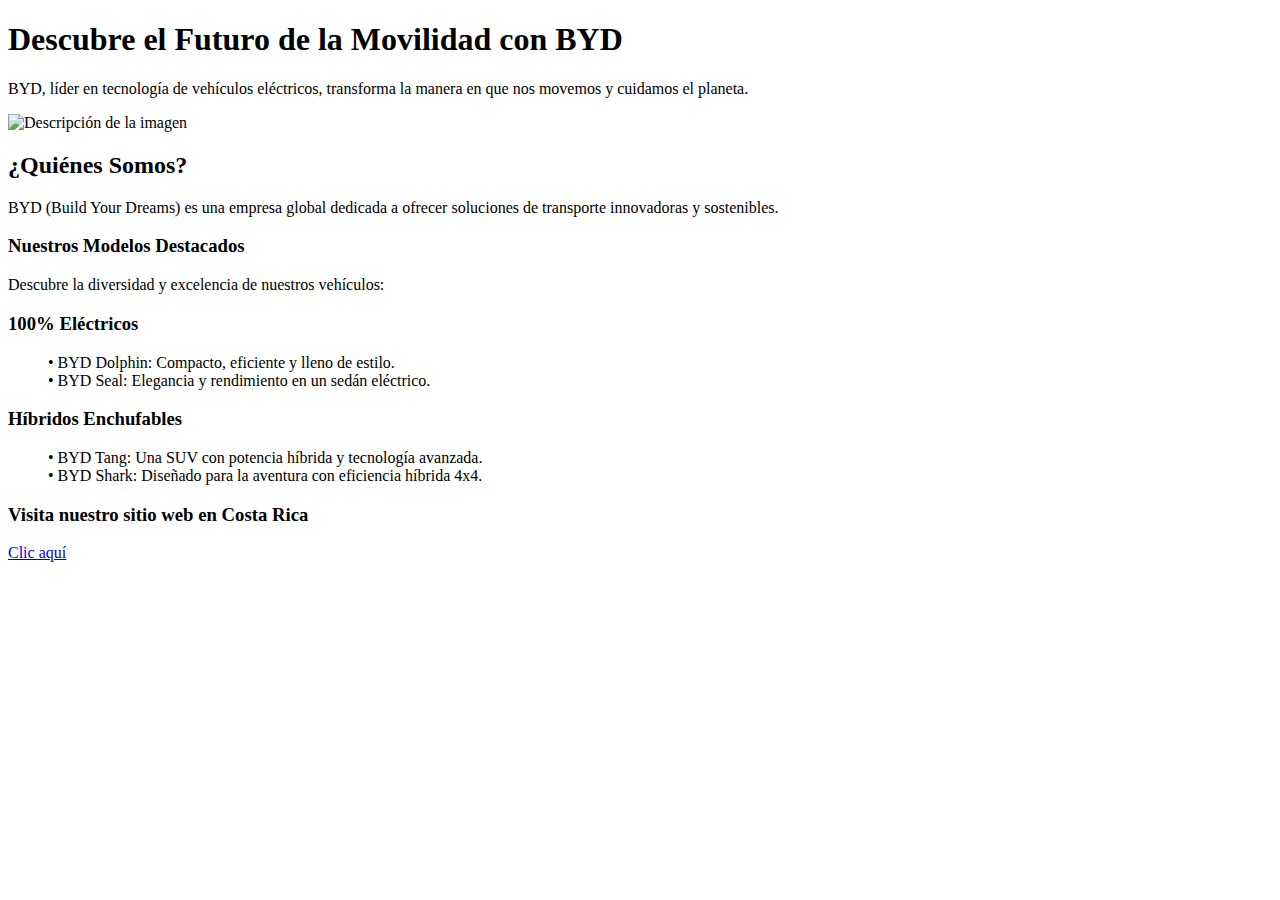
==== index.html @ 15802c93 "001 Commit - Texto base" ====
<!DOCTYPE html>
<html lang="en">
<head>
    <meta charset="UTF-8">
    <meta name="viewport" content="width=device-width, initial-scale=1.0">
    <title>BYD</title>
</head>
<body>
    <h1>Descubre el Futuro de la Movilidad con BYD</h1>
    <p>BYD, líder en tecnología de vehículos eléctricos, transforma la manera en que nos movemos y cuidamos el planeta.</p>
    <img src="https://bydautocr.com/wp-content/uploads/2024/11/sealion-7-thumb-atlantis-gray.png" alt="Descripción de la imagen">
    <h2>¿Quiénes Somos?</h2>
    <p>BYD (Build Your Dreams) es una empresa global dedicada a ofrecer soluciones de transporte innovadoras y sostenibles.</p>
    <h3>Nuestros Modelos Destacados</h3>
    <p>Descubre la diversidad y excelencia de nuestros vehículos:</p>
    <h3>100% Eléctricos</h3>
    <ul>
        • BYD Dolphin: Compacto, eficiente y lleno de estilo.
        <br>• BYD Seal: Elegancia y rendimiento en un sedán eléctrico.
    </ul>
    <h3>Híbridos Enchufables</h3>
    <ul>
    • BYD Tang: Una SUV con potencia híbrida y tecnología avanzada.
    <br>• BYD Shark: Diseñado para la aventura con eficiencia híbrida 4x4.
</ul>
<h3>Visita nuestro sitio web en Costa Rica</h3>
<a href="https://bydautocr.com">Clic aquí</a>
</body>
</html>
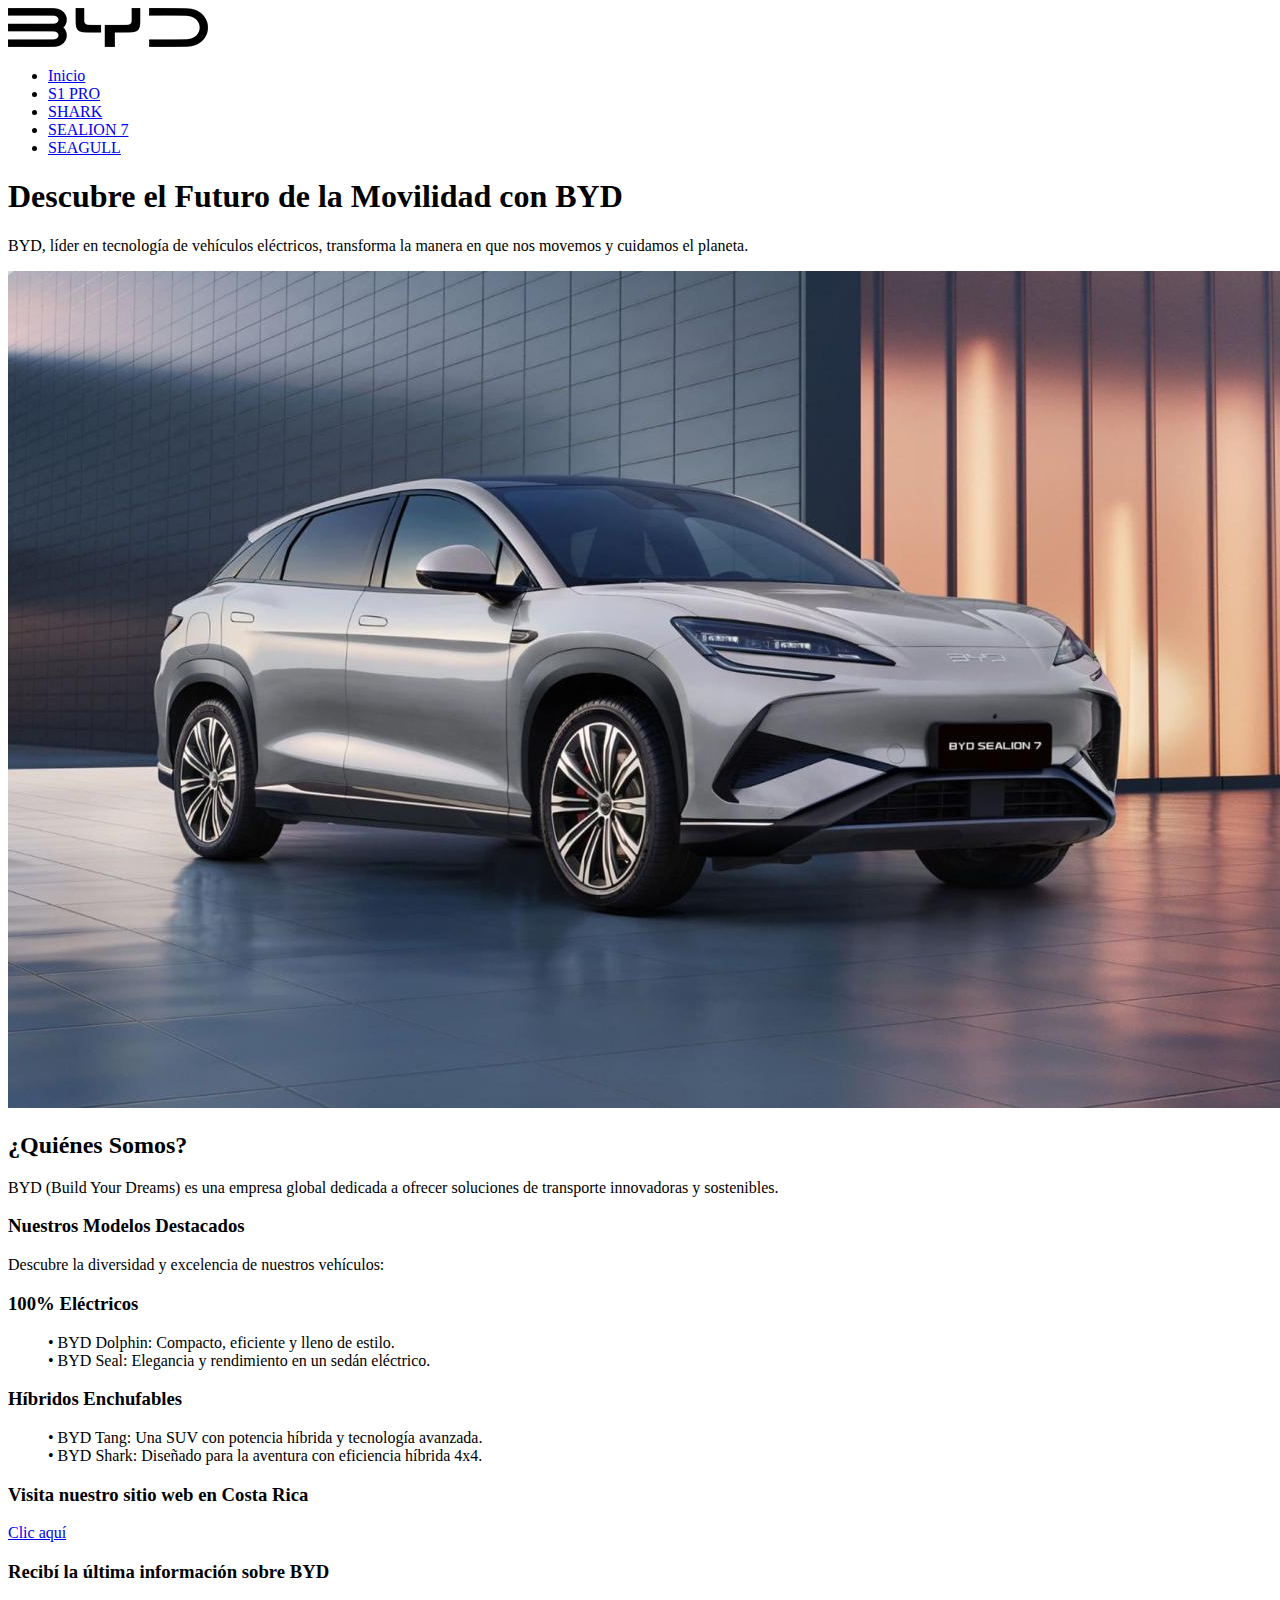
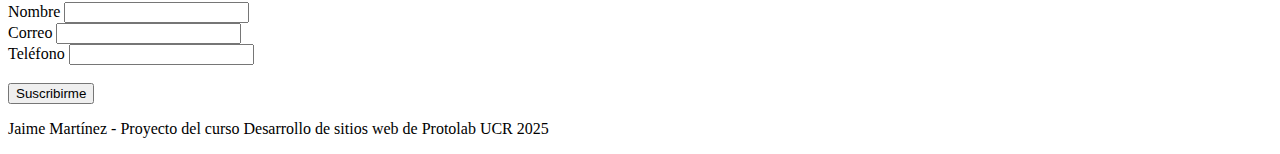
==== commit 7f123cfc: "002 Commit - Página S1 y Formulario" ====
--- a/index.html
+++ b/index.html
@@ -1,29 +1,72 @@
 <!DOCTYPE html>
-<html lang="en">
+<html lang="es">
 <head>
     <meta charset="UTF-8">
     <meta name="viewport" content="width=device-width, initial-scale=1.0">
-    <title>BYD</title>
+    <title>BYD - El futuro de la movilidad</title>
 </head>
-<body>
-    <h1>Descubre el Futuro de la Movilidad con BYD</h1>
-    <p>BYD, líder en tecnología de vehículos eléctricos, transforma la manera en que nos movemos y cuidamos el planeta.</p>
-    <img src="https://bydautocr.com/wp-content/uploads/2024/11/sealion-7-thumb-atlantis-gray.png" alt="Descripción de la imagen">
-    <h2>¿Quiénes Somos?</h2>
-    <p>BYD (Build Your Dreams) es una empresa global dedicada a ofrecer soluciones de transporte innovadoras y sostenibles.</p>
-    <h3>Nuestros Modelos Destacados</h3>
-    <p>Descubre la diversidad y excelencia de nuestros vehículos:</p>
-    <h3>100% Eléctricos</h3>
-    <ul>
-        • BYD Dolphin: Compacto, eficiente y lleno de estilo.
-        <br>• BYD Seal: Elegancia y rendimiento en un sedán eléctrico.
-    </ul>
-    <h3>Híbridos Enchufables</h3>
-    <ul>
-    • BYD Tang: Una SUV con potencia híbrida y tecnología avanzada.
-    <br>• BYD Shark: Diseñado para la aventura con eficiencia híbrida 4x4.
-</ul>
-<h3>Visita nuestro sitio web en Costa Rica</h3>
-<a href="https://bydautocr.com">Clic aquí</a>
-</body>
+<header>
+    <img src="images/BYD_BRAND.png"
+    <nav>
+        <ul>
+            <li><a href="index.html">Inicio</a></li>
+            <li><a href="BYD_S1_PRO.html">S1 PRO</a></li>
+            <li><a href="BYD_SHARK.html">SHARK</a></li>
+            <li><a href="BYD_SEALION7.html">SEALION 7</a></li>
+            <li><a href="BYD_SEAGULL.html">SEAGULL</a></li>
+        </ul>
+    </nav>
+</header>
+<main>
+    <section>
+        <h1>Descubre el Futuro de la Movilidad con BYD</h1>
+        <p>BYD, líder en tecnología de vehículos eléctricos, transforma la manera en que nos movemos y cuidamos el planeta.</p>
+        <img src="images/bydsealion7_banner.jpg" alt="Descripción de la imagen">
+    </section>
+   <section>
+        <h2>¿Quiénes Somos?</h2>
+        <p>BYD (Build Your Dreams) es una empresa global dedicada a ofrecer soluciones de transporte innovadoras y sostenibles.</p>
+   </section>
+   <section>
+        <h3>Nuestros Modelos Destacados</h3>
+        <p>Descubre la diversidad y excelencia de nuestros vehículos:</p>
+   </section>
+    <section>
+        <h3>100% Eléctricos</h3>
+        <ul>
+            • BYD Dolphin: Compacto, eficiente y lleno de estilo.
+            <br>• BYD Seal: Elegancia y rendimiento en un sedán eléctrico.
+        </ul>
+        <h3>Híbridos Enchufables</h3>
+        <ul>
+        • BYD Tang: Una SUV con potencia híbrida y tecnología avanzada.
+        <br>• BYD Shark: Diseñado para la aventura con eficiencia híbrida 4x4.
+        </ul>
+    </section>
+    <section>
+        <h3>Visita nuestro sitio web en Costa Rica</h3>
+        <a href="https://bydautocr.com" target=_blank">Clic aquí</a>
+    </section>
+    <section>
+        <h3>Recibí la última información sobre BYD</h3>
+        <form>
+            <label>Nombre</label>
+            <input type="text"/>
+            <br/>
+            <label>Correo</label>
+            <input type="email"/>
+            <br/>
+            <label>Teléfono</label>
+            <input type="number"/>
+            <br/>
+            <br/>
+            <button>
+                Suscribirme
+            </button>
+        </form>
+    </section>
+</main>
+<footer>
+    <p>Jaime Martínez - Proyecto del curso Desarrollo de sitios web de Protolab UCR 2025</p>
+</footer>
 </html>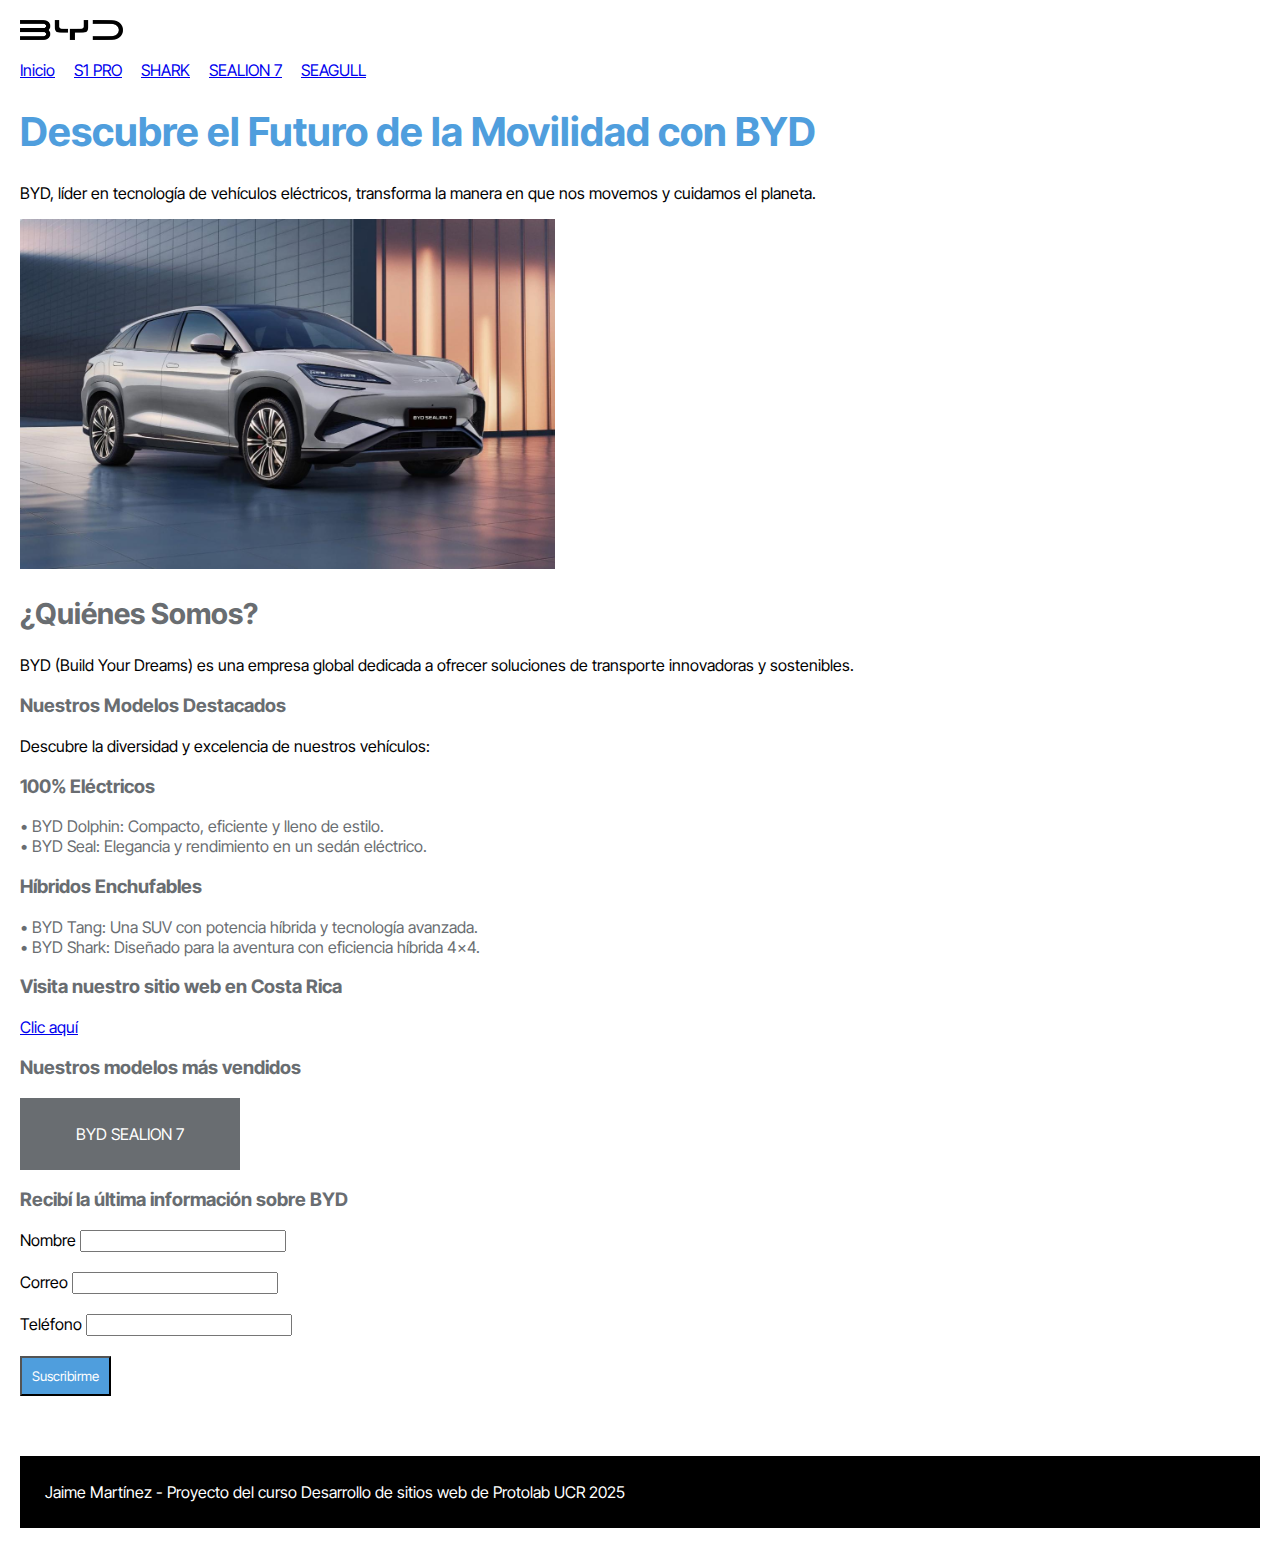
==== commit 5e886a95: "003 Commit - CSS" ====
--- a/index.html
+++ b/index.html
@@ -4,24 +4,35 @@
     <meta charset="UTF-8">
     <meta name="viewport" content="width=device-width, initial-scale=1.0">
     <title>BYD - El futuro de la movilidad</title>
+    <!-- Aquí va la guía de estilos -->
+    <link rel="stylesheet" href="./styles/styles.css"/>
+    <link rel="preconnect" href="https://fonts.googleapis.com">
+    <link rel="preconnect" href="https://fonts.gstatic.com" crossorigin>
+    <link href="https://fonts.googleapis.com/css2?family=Inter+Tight:ital,wght@0,100..900;1,100..900&family=Manrope:wght@200..800&display=swap" rel="stylesheet">
 </head>
-<header>
-    <img src="images/BYD_BRAND.png"
+    <header>
+    <img class="BYD-BRAND" src="images/BYD_BRAND.png" style="height: 20px;"
     <nav>
-        <ul>
-            <li><a href="index.html">Inicio</a></li>
-            <li><a href="BYD_S1_PRO.html">S1 PRO</a></li>
-            <li><a href="BYD_SHARK.html">SHARK</a></li>
-            <li><a href="BYD_SEALION7.html">SEALION 7</a></li>
-            <li><a href="BYD_SEAGULL.html">SEAGULL</a></li>
+        <style>
+            ul {
+                color:#696D71;
+                padding: 0px;
+            }
+        </style>
+        <ul id="nav-list">
+            <li class="item"><a href="index.html">Inicio</a></li>
+            <li class="item"><a href="BYD_S1_PRO.html">S1 PRO</a></li>
+            <li class="item"><a href="BYD_SHARK.html">SHARK</a></li>
+            <li class="item"><a href="BYD_SEALION7.html">SEALION 7</a></li>
+            <li class="item"><a href="BYD_SEAGULL.html">SEAGULL</a></li>
         </ul>
     </nav>
 </header>
 <main>
     <section>
-        <h1>Descubre el Futuro de la Movilidad con BYD</h1>
+        <h1 style="color: #4F9EDD; font-size: 2.5rem;">Descubre el Futuro de la Movilidad con BYD</h1>
         <p>BYD, líder en tecnología de vehículos eléctricos, transforma la manera en que nos movemos y cuidamos el planeta.</p>
-        <img src="images/bydsealion7_banner.jpg" alt="Descripción de la imagen">
+        <img src="images/bydsealion7_banner.jpg" style="height: 350px;" alt="Descripción de la imagen">
     </section>
    <section>
         <h2>¿Quiénes Somos?</h2>
@@ -48,25 +59,36 @@
         <a href="https://bydautocr.com" target=_blank">Clic aquí</a>
     </section>
     <section>
+        <h3>Nuestros modelos más vendidos</h3>
+        <div class="tarjeta-carro">
+            <p>BYD SEALION 7</p>
+        </div>
+    </section>
+    <section>
         <h3>Recibí la última información sobre BYD</h3>
         <form>
             <label>Nombre</label>
             <input type="text"/>
             <br/>
+            <br/>
             <label>Correo</label>
             <input type="email"/>
+            <br/>
             <br/>
             <label>Teléfono</label>
             <input type="number"/>
             <br/>
             <br/>
-            <button>
-                Suscribirme
+            <button id="caja-boton">
+                    Suscribirme 
             </button>
         </form>
     </section>
 </main>
-<footer>
-    <p>Jaime Martínez - Proyecto del curso Desarrollo de sitios web de Protolab UCR 2025</p>
+<br/>
+<br/>
+<br/>
+<footer id="footer">
+    <p style="color: white; padding-left: 15px;">Jaime Martínez - Proyecto del curso Desarrollo de sitios web de Protolab UCR 2025</p>
 </footer>
 </html>--- a/styles/styles.css
+++ b/styles/styles.css
@@ -0,0 +1,71 @@
+/* BYD BRAND COLORS / Azul #4F9EDD / Blanco #FFFFFF / Gris #696D71 */
+
+h1 {
+    color:#4F9EDD;
+}
+
+h2 {
+    color:#696D71;
+    font-size: 1.8rem;
+}
+
+h3 {
+    color:#696D71;
+}
+
+#nav-list {
+    color:brown;
+    background-color:rgb(255, 255, 255);
+    text-align:left;
+}
+
+* {
+    font-family: "Inter Tight";
+}
+
+body {
+    margin: 20px
+}
+
+.item {
+    color:orangered
+}
+
+#caja-boton {
+    color: #ffffff;
+    background-color: #4F9EDD;
+    padding: 10px;
+}
+
+#footer {
+    color: #ffffff;
+    background-color: #000000;
+    padding: 10px;
+}
+
+li {
+    display: inline;
+    padding-right: 15px;
+    margin: 0px;
+}
+
+ul {
+    color:rgb(82, 82, 82);
+    padding: 0px;
+}
+
+ol {
+    padding: 0px;
+}
+
+.tarjeta-carro {
+    color: #ffffff;
+    background-color: #696D71;
+    padding: 10px;
+    text-align: center;
+    width: 200px;
+}
+
+.BYD-BRAND {
+/* Averiguar cómo hacerle fondo a una imagen. */
+}